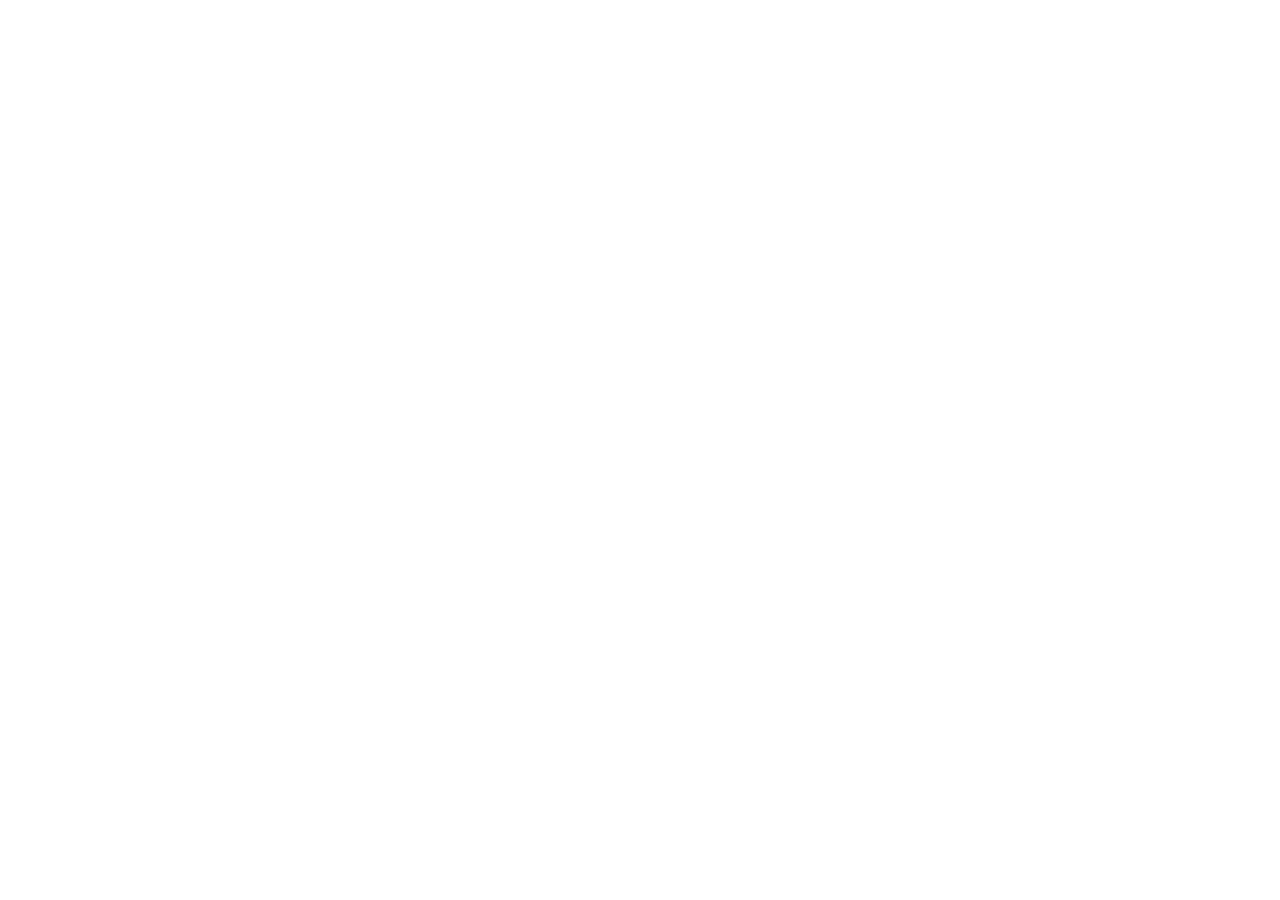
==== index.html @ 136e5de9 "Created a basic html" ====
<!DOCTYPE html>
<html lang='en'>
<head>
    <meta charset='utf-8'>
    <meta name='viewport' content='width=device-width, initial-scale=1'>
    <title>Team GerkAlex</title>
    <link rel='stylesheet' href='main.css'>
</head>
<body>
    
</body>
</html>
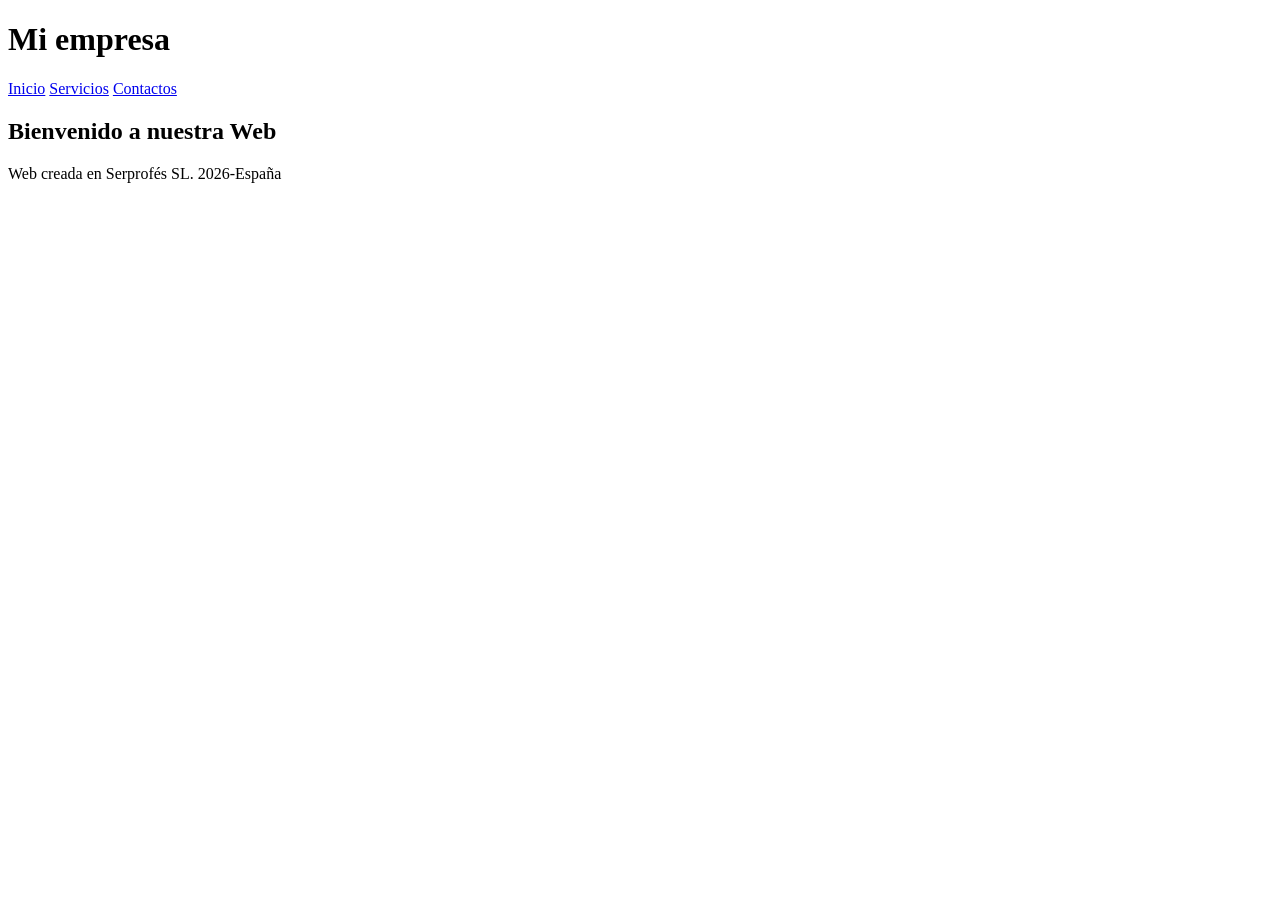
==== commit 9ef103b0: "Created a service template and refences to the sections" ====
--- a/index.html
+++ b/index.html
@@ -7,6 +7,22 @@
     <link rel='stylesheet' href='main.css'>
 </head>
 <body>
-    
+    <header>
+        <h1>Mi empresa</h1>
+        <nav class="links-container">
+            <a href="index.html">Inicio</a>
+            <a href="servicios.html">Servicios</a>
+            <a href="contactos.html">Contactos</a>     
+        </nav>
+    </header>
+    <main>
+        <section id="Bienvenido">
+            <h2>Bienvenido a nuestra Web</h2>
+        </section>
+    </main>
+    <foter>
+        <p> Web creada en Serprofés SL. 2026-España</p>
+    </foter>
 </body>
+
 </html>
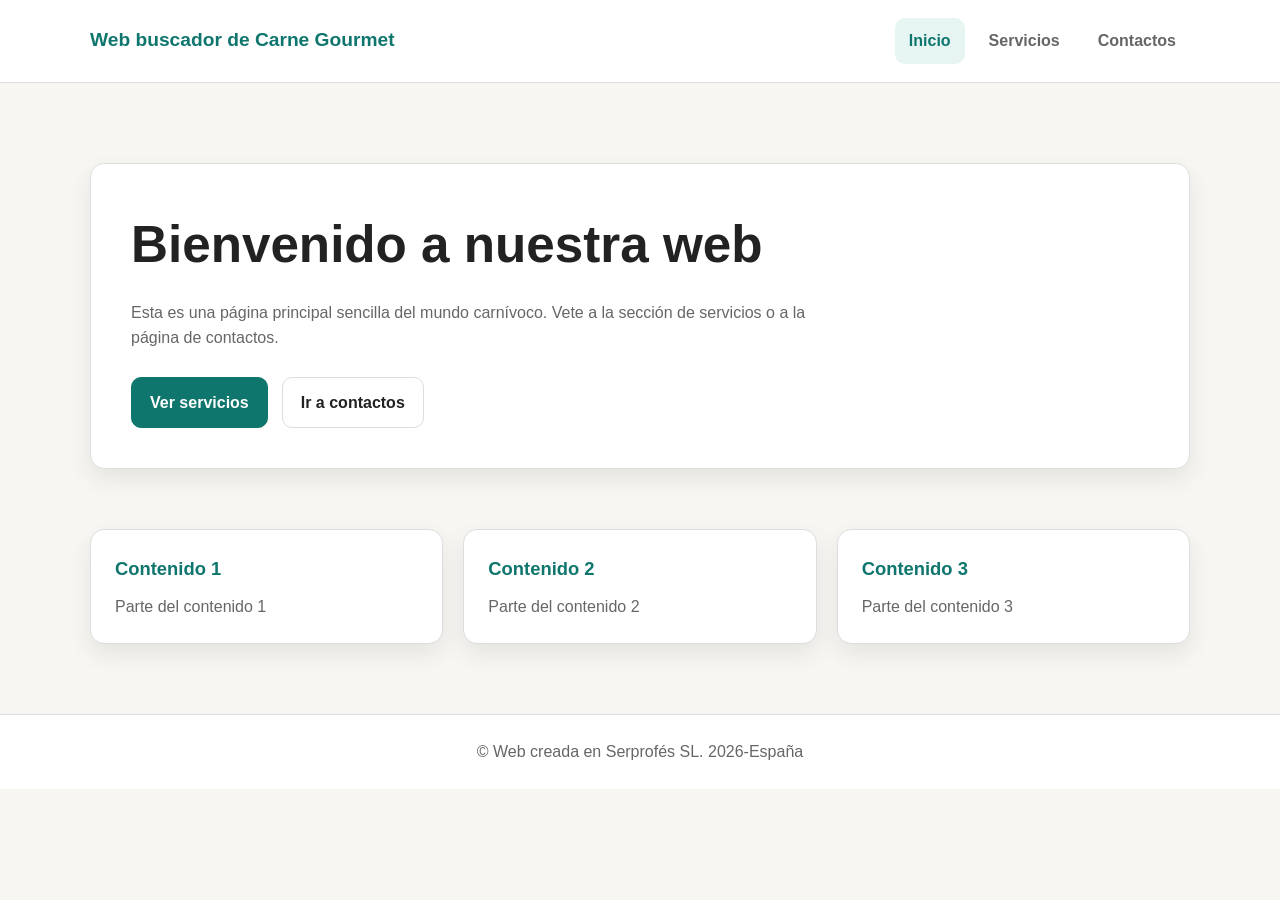
==== commit ac9772e8: "Modified index.html and contactos.html" ====
--- a/index.html
+++ b/index.html
@@ -1,28 +1,223 @@
 <!DOCTYPE html>
-<html lang='en'>
+<html lang="es">
 <head>
-    <meta charset='utf-8'>
-    <meta name='viewport' content='width=device-width, initial-scale=1'>
-    <title>Team GerkAlex</title>
-    <link rel='stylesheet' href='main.css'>
+  <meta charset="UTF-8">
+  <meta name="viewport" content="width=device-width, initial-scale=1.0">
+  <title>Inicio | Mi Web Básica</title>
+  <meta name="description" content="Página principal de una web básica con enlaces a servicios y contactos.">
+  <style>
+    :root {
+      --bg: #f7f6f2;
+      --surface: #ffffff;
+      --text: #222222;
+      --muted: #666666;
+      --primary: #0f766e;
+      --primary-dark: #0b5d57;
+      --border: #dddddd;
+      --shadow: 0 10px 25px rgba(0,0,0,0.08);
+      --radius: 14px;
+      --max: 1100px;
+    }
+
+    * { box-sizing: border-box; margin: 0; padding: 0; }
+
+    body {
+      font-family: Arial, sans-serif;
+      background: var(--bg);
+      color: var(--text);
+      line-height: 1.6;
+    }
+
+    a { text-decoration: none; color: inherit; }
+
+    .container {
+      width: min(92%, var(--max));
+      margin: 0 auto;
+    }
+
+    header {
+      background: var(--surface);
+      border-bottom: 1px solid var(--border);
+      position: sticky;
+      top: 0;
+    }
+
+    .nav {
+      display: flex;
+      justify-content: space-between;
+      align-items: center;
+      padding: 18px 0;
+      gap: 16px;
+    }
+
+    .logo {
+      font-size: 1.2rem;
+      font-weight: bold;
+      color: var(--primary);
+    }
+
+    nav {
+      display: flex;
+      gap: 10px;
+      flex-wrap: wrap;
+    }
+
+    nav a {
+      padding: 10px 14px;
+      border-radius: 10px;
+      color: var(--muted);
+      font-weight: 600;
+    }
+
+    nav a:hover,
+    nav a.active {
+      background: #e6f4f2;
+      color: var(--primary);
+    }
+
+    .hero {
+      padding: 80px 0 50px;
+    }
+
+    .hero-box {
+      background: var(--surface);
+      border: 1px solid var(--border);
+      border-radius: var(--radius);
+      box-shadow: var(--shadow);
+      padding: 40px;
+    }
+
+    h1 {
+      font-size: clamp(2rem, 4vw, 3.2rem);
+      margin-bottom: 14px;
+    }
+
+    p.lead {
+      color: var(--muted);
+      max-width: 700px;
+      margin-bottom: 26px;
+    }
+
+    .buttons {
+      display: flex;
+      gap: 14px;
+      flex-wrap: wrap;
+    }
+
+    .btn {
+      display: inline-block;
+      padding: 12px 18px;
+      border-radius: 10px;
+      font-weight: 700;
+      border: 1px solid var(--border);
+    }
+
+    .btn-primary {
+      background: var(--primary);
+      color: white;
+      border-color: var(--primary);
+    }
+
+    .btn-primary:hover { background: var(--primary-dark); }
+
+    .btn-secondary {
+      background: white;
+      color: var(--text);
+    }
+
+    .features {
+      padding: 10px 0 70px;
+    }
+
+    .grid {
+      display: grid;
+      grid-template-columns: repeat(auto-fit, minmax(220px, 1fr));
+      gap: 20px;
+    }
+
+    .card {
+      background: var(--surface);
+      border: 1px solid var(--border);
+      border-radius: var(--radius);
+      padding: 24px;
+      box-shadow: var(--shadow);
+    }
+
+    .card h2 {
+      font-size: 1.15rem;
+      margin-bottom: 10px;
+      color: var(--primary);
+    }
+
+    .card p { color: var(--muted); }
+
+    footer {
+      border-top: 1px solid var(--border);
+      background: var(--surface);
+      padding: 24px 0;
+      color: var(--muted);
+      text-align: center;
+    }
+
+    @media (max-width: 700px) {
+      .nav {
+        flex-direction: column;
+        align-items: flex-start;
+      }
+
+      .hero-box {
+        padding: 28px;
+      }
+    }
+  </style>
 </head>
 <body>
-    <header>
-        <h1>Mi empresa</h1>
-        <nav class="links-container">
-            <a href="index.html">Inicio</a>
-            <a href="servicios.html">Servicios</a>
-            <a href="contactos.html">Contactos</a>     
-        </nav>
-    </header>
-    <main>
-        <section id="Bienvenido">
-            <h2>Bienvenido a nuestra Web</h2>
-        </section>
-    </main>
-    <foter>
-        <p> Web creada en Serprofés SL. 2026-España</p>
-    </foter>
+  <header>
+    <div class="container nav">
+      <div class="logo">Web buscador de Carne Gourmet</div>
+      <nav>
+        <a href="index.html" class="active">Inicio</a>
+        <a href="servicios.html">Servicios</a>
+        <a href="contactos.html">Contactos</a>
+      </nav>
+    </div>
+  </header>
+
+  <main>
+    <section class="hero">
+      <div class="container">
+        <div class="hero-box">
+          <h1>Bienvenido a nuestra web</h1>
+          <p class="lead">Esta es una página principal sencilla del mundo carnívoco. 
+            Vete a la sección de servicios o a la página de contactos.</p>
+          <div class="buttons">
+            <a class="btn btn-primary" href="servicios.html">Ver servicios</a>
+            <a class="btn btn-secondary" href="contactos.html">Ir a contactos</a>
+          </div>
+        </div>
+      </div>
+    </section>
+
+    <section class="features">
+      <div class="container grid">
+        <article class="card">
+          <h2>Contenido 1</h2>
+          <p>Parte del contenido 1</p>
+        </article>
+        <article class="card">
+          <h2>Contenido 2</h2>
+          <p>Parte del contenido 2</p>
+        </article>
+        <article class="card">
+          <h2>Contenido 3</h2>
+          <p>Parte del contenido 3</p>
+        </article>
+      </div>
+    </section>
+  </main>
+
+  <footer>
+    <div class="container">&copy; Web creada en Serprofés SL. 2026-España</div>
+  </footer>
 </body>
-
 </html>
